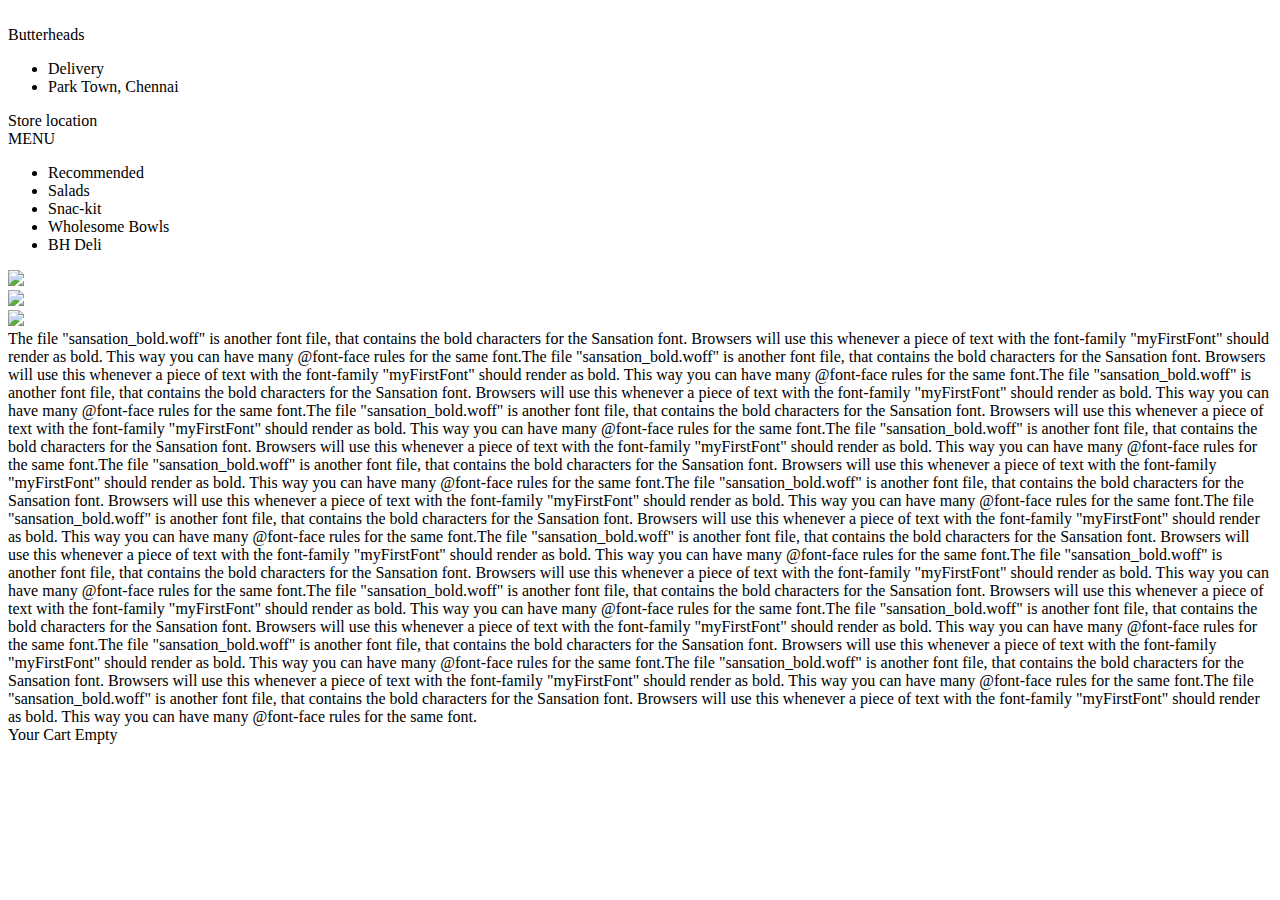
==== index.html @ fcb6c15d "Add files via upload" ====
<!doctype html>
<html lang="en">
  <head>
    <!-- Required meta tags -->
    <meta charset="utf-8">
    <meta name="viewport" content="width=device-width, initial-scale=1">
    <link rel="shortcut icon" href="favicon.ico">
    <script type="text/javascript" src="js/jquery-3.6.0.slim.min.js"></script>
    <script src="js/bootstrap.bundle.min.js"></script>
    <script type="text/javascript" src="js/slick.min.js"></script>

    <link href="css/style.css" rel="stylesheet" />
    <link href="css/slick.css" rel="stylesheet" />
    <!-- Bootstrap CSS -->
    <link href="css/bootstrap.min.css" rel="stylesheet">
    <link href="css/font-awesome.min.css" rel="stylesheet">
    
    <!-- Javascript -->
    
    <title>Order food online from India's best food delivery service. Order from restaurants near you</title>
    
  </head>
  <body>
      <!-- Page header content -->
        <header class="app-header">
            <div class="container">
                <div class="row">
                    <div class="col-3">
                        <div class="app-logo">
                            <img class="img-logo" src="images/logo.png" alt="">
                        </div>
                    </div>
                    <div class="col-7">
                        <div class="app-location-address">
                            <div class="web-service-name">Butterheads</div>
                            <ul class="delivery-option">
                                <li class="delivery-option-menu delivery-selected-option">
                                    <span>Delivery</span>
                                    <i class="fa fa-angle-down"></i>
                                </li>
                                <li class="delivery-option-menu delivery-address">
                                    <i class="fa fa-map-marker"></i>
                                    <div class="user-map-location">Park Town, Chennai</div>
                                    <i class="fa fa-angle-down pull-right"></i>
                                </li>
                            </ul>
                        </div>
                    </div>
                    <div class="col-2">
                        <div class="app-store-location">
                            Store location
                        </div>
                    </div>
                  </div>
            </div>
        </header>
        <div class="container">
            <div class="app-content">
                <div class="row">
                    <div class="col-3">
                        <div class="app-menus">
                            <div class="website-menu-wrapper">
                                <div class="app-menu-heading">MENU </div>
                                <div class="app-menu-list-wrapper">
                                    <ul class="app-menu-list">
                                        <li class="app-menu-list-item active" id="app-menu-list-recommended">Recommended</li>
                                        <li class="app-menu-list-item" id="app-menu-list-salads">Salads</li>
                                        <li class="app-menu-list-item" id="app-menu-list-snacKit-">Snac-kit</li>
                                        <li class="app-menu-list-item" id="app-menu-list-wholesomeBowls">Wholesome Bowls</li>
                                        <li class="app-menu-list-item" id="app-menu-list-BHDeli">BH Deli</li>
                                    </ul>
                                </div>
                            </div>
                        </div>
                    </div>
                    <div class="col-6">
                        <div class="app-slider">
                            <div id="app-home-sider">
                                <div><img src="images/banner1.jpg" class="app-home-sider-img"></div>
                                <div><img src="images/banner2.jpg" class="app-home-sider-img"></div>
                                <div><img src="images/banner3.jpg" class="app-home-sider-img"></div>
                            </div>
                        </div>
                        The file "sansation_bold.woff" is another font file, that contains the bold characters for the Sansation font.

Browsers will use this whenever a piece of text with the font-family "myFirstFont" should render as bold.

This way you can have many @font-face rules for the same font.The file "sansation_bold.woff" is another font file, that contains the bold characters for the Sansation font.

Browsers will use this whenever a piece of text with the font-family "myFirstFont" should render as bold.

This way you can have many @font-face rules for the same font.The file "sansation_bold.woff" is another font file, that contains the bold characters for the Sansation font.

Browsers will use this whenever a piece of text with the font-family "myFirstFont" should render as bold.

This way you can have many @font-face rules for the same font.The file "sansation_bold.woff" is another font file, that contains the bold characters for the Sansation font.

Browsers will use this whenever a piece of text with the font-family "myFirstFont" should render as bold.

This way you can have many @font-face rules for the same font.The file "sansation_bold.woff" is another font file, that contains the bold characters for the Sansation font.

Browsers will use this whenever a piece of text with the font-family "myFirstFont" should render as bold.

This way you can have many @font-face rules for the same font.The file "sansation_bold.woff" is another font file, that contains the bold characters for the Sansation font.

Browsers will use this whenever a piece of text with the font-family "myFirstFont" should render as bold.

This way you can have many @font-face rules for the same font.The file "sansation_bold.woff" is another font file, that contains the bold characters for the Sansation font.

Browsers will use this whenever a piece of text with the font-family "myFirstFont" should render as bold.

This way you can have many @font-face rules for the same font.The file "sansation_bold.woff" is another font file, that contains the bold characters for the Sansation font.

Browsers will use this whenever a piece of text with the font-family "myFirstFont" should render as bold.

This way you can have many @font-face rules for the same font.The file "sansation_bold.woff" is another font file, that contains the bold characters for the Sansation font.

Browsers will use this whenever a piece of text with the font-family "myFirstFont" should render as bold.

This way you can have many @font-face rules for the same font.The file "sansation_bold.woff" is another font file, that contains the bold characters for the Sansation font.

Browsers will use this whenever a piece of text with the font-family "myFirstFont" should render as bold.

This way you can have many @font-face rules for the same font.The file "sansation_bold.woff" is another font file, that contains the bold characters for the Sansation font.

Browsers will use this whenever a piece of text with the font-family "myFirstFont" should render as bold.

This way you can have many @font-face rules for the same font.The file "sansation_bold.woff" is another font file, that contains the bold characters for the Sansation font.

Browsers will use this whenever a piece of text with the font-family "myFirstFont" should render as bold.

This way you can have many @font-face rules for the same font.The file "sansation_bold.woff" is another font file, that contains the bold characters for the Sansation font.

Browsers will use this whenever a piece of text with the font-family "myFirstFont" should render as bold.

This way you can have many @font-face rules for the same font.The file "sansation_bold.woff" is another font file, that contains the bold characters for the Sansation font.

Browsers will use this whenever a piece of text with the font-family "myFirstFont" should render as bold.

This way you can have many @font-face rules for the same font.The file "sansation_bold.woff" is another font file, that contains the bold characters for the Sansation font.

Browsers will use this whenever a piece of text with the font-family "myFirstFont" should render as bold.

This way you can have many @font-face rules for the same font.
                    </div>
                    <div class="col-3">
                        <div class="app-cart-container">
                            <span class="app-cart-heading">Your Cart Empty</span>
                            <img class="empty-cart-img" src="images/web-cart-gray.png" alt="">
                        </div>
                    </div>
                </div>
            </div>
        </div>
      <!-- Page Footer content -->
      <!-- <footer>
          Footer
      </footer> -->
        
      <script>
        $(document).ready(function(){
            $('#app-home-sider').slick({
                dots: false,
                infinite: true,
                arrows: false,
                speed: 500,
                fade: true,
                cssEase: 'linear'
            });
        });
    </script>

  </body>
</html>
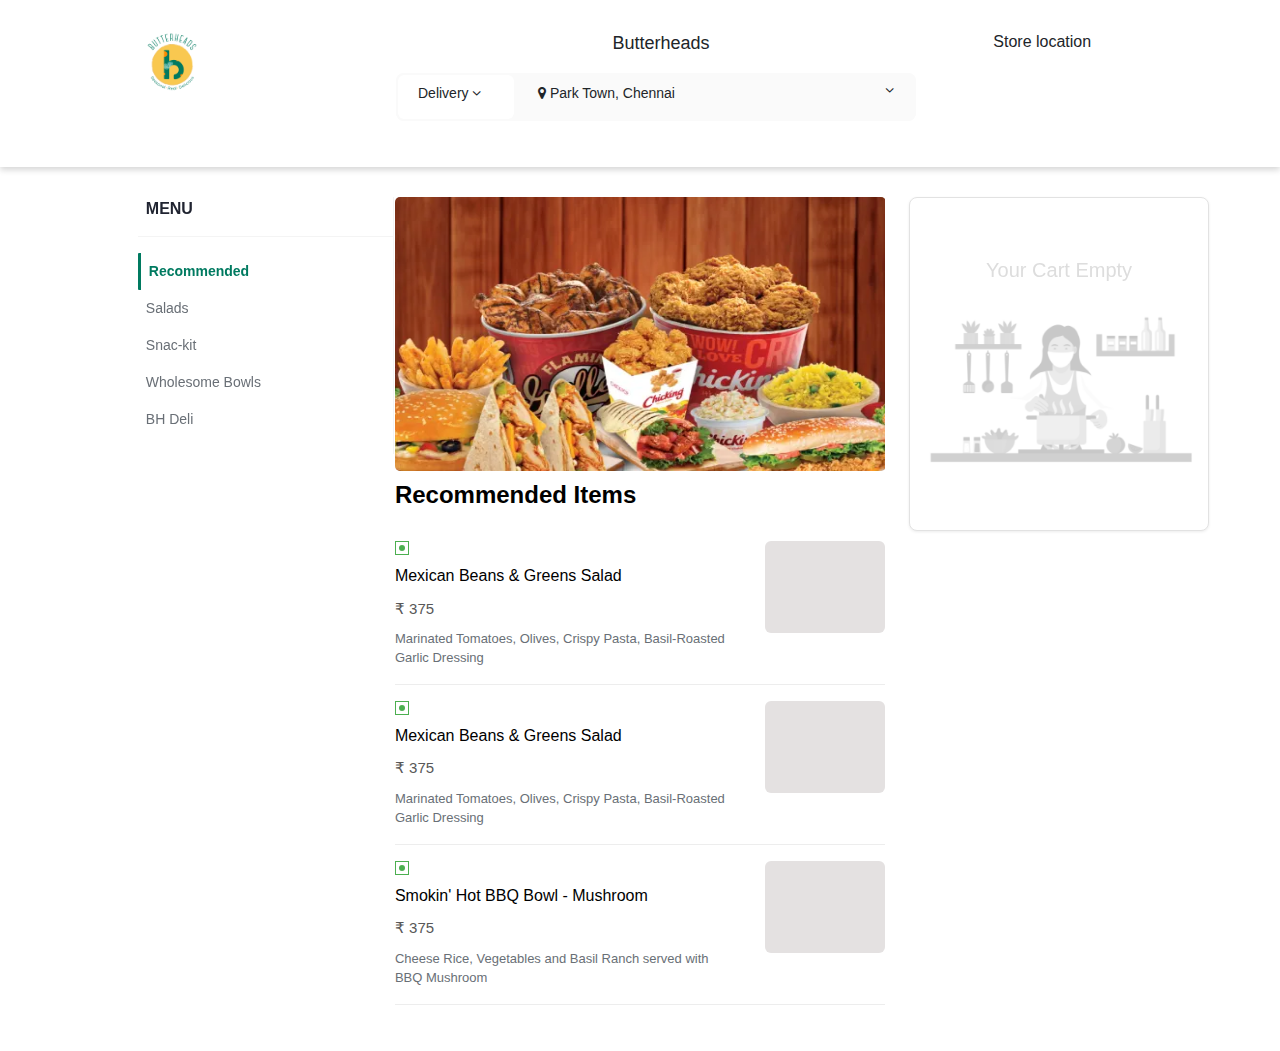
==== commit b98f15a4: "Slider with listings" ====
--- a/index.html
+++ b/index.html
@@ -81,67 +81,57 @@
                                 <div><img src="images/banner3.jpg" class="app-home-sider-img"></div>
                             </div>
                         </div>
-                        The file "sansation_bold.woff" is another font file, that contains the bold characters for the Sansation font.
+                        <div class="category-items-container">
+                            <h2 class="category-items-menu">Recommended Items</h2>
+                            <ul class="category-items-wrapper">
+                                <li class="category-items-list">
+                                    <div class="item-list-detais">
+                                        <div class="food-item-type item-food-out">
+                                            <div class="item-food-in"></div>
+                                        </div>
+                                        <div class="item-list-title">Mexican Beans & Greens Salad</div>
+                                        <div class="item-list-price">₹ 375</div>
+                                        <div class="item-list-desc">
+                                            Marinated Tomatoes, Olives, Crispy Pasta, Basil-Roasted Garlic Dressing
+                                        </div>
+                                    </div>
+                                    <div  class="item-list-thumb">
+                                        <div class="item-list-img-wrap" style="background-image: url(&quot;//cdn.dotpe.in/reports/item/14243/Fresh_Mozzarella_Dotpe_1_jpg&quot;); display: flex; place-items: center;"></div>
+                                    </div>
+                                </li>
+                                <li class="category-items-list">
+                                    <div class="item-list-detais">
+                                        <div class="food-item-type item-food-out">
+                                            <div class="item-food-in"></div>
+                                        </div>
+                                        <div class="item-list-title">Mexican Beans & Greens Salad</div>
+                                        <div class="item-list-price">₹ 375</div>
+                                        <div class="item-list-desc">
+                                            Marinated Tomatoes, Olives, Crispy Pasta, Basil-Roasted Garlic Dressing
+                                        </div>
+                                    </div>
+                                    <div  class="item-list-thumb">
+                                        <div class="item-list-img-wrap" style="background-image: url(&quot;//cdn.dotpe.in/reports/item/14243/House_Mix_JPG&quot;); display: flex; place-items: center;"></div>
+                                    </div>
+                                </li>
+                                <li class="category-items-list">
+                                    <div class="item-list-detais">
+                                        <div class="food-item-type item-food-out">
+                                            <div class="item-food-in"></div>
+                                        </div>
+                                        <div class="item-list-title">Smokin' Hot BBQ Bowl - Mushroom</div>
+                                        <div class="item-list-price">₹ 375</div>
+                                        <div class="item-list-desc">
+                                            Cheese Rice, Vegetables and Basil Ranch served with BBQ Mushroom
+                                        </div>
+                                    </div>
+                                    <div  class="item-list-thumb">
+                                        <div class="item-list-img-wrap" style="background-image: url(&quot;//cdn.dotpe.in/reports/item/14243/BBQ_Bowl_Dotpe_jpg&quot;); display: flex; place-items: center;"></div>
+                                    </div>
+                                </li>
 
-Browsers will use this whenever a piece of text with the font-family "myFirstFont" should render as bold.
-
-This way you can have many @font-face rules for the same font.The file "sansation_bold.woff" is another font file, that contains the bold characters for the Sansation font.
-
-Browsers will use this whenever a piece of text with the font-family "myFirstFont" should render as bold.
-
-This way you can have many @font-face rules for the same font.The file "sansation_bold.woff" is another font file, that contains the bold characters for the Sansation font.
-
-Browsers will use this whenever a piece of text with the font-family "myFirstFont" should render as bold.
-
-This way you can have many @font-face rules for the same font.The file "sansation_bold.woff" is another font file, that contains the bold characters for the Sansation font.
-
-Browsers will use this whenever a piece of text with the font-family "myFirstFont" should render as bold.
-
-This way you can have many @font-face rules for the same font.The file "sansation_bold.woff" is another font file, that contains the bold characters for the Sansation font.
-
-Browsers will use this whenever a piece of text with the font-family "myFirstFont" should render as bold.
-
-This way you can have many @font-face rules for the same font.The file "sansation_bold.woff" is another font file, that contains the bold characters for the Sansation font.
-
-Browsers will use this whenever a piece of text with the font-family "myFirstFont" should render as bold.
-
-This way you can have many @font-face rules for the same font.The file "sansation_bold.woff" is another font file, that contains the bold characters for the Sansation font.
-
-Browsers will use this whenever a piece of text with the font-family "myFirstFont" should render as bold.
-
-This way you can have many @font-face rules for the same font.The file "sansation_bold.woff" is another font file, that contains the bold characters for the Sansation font.
-
-Browsers will use this whenever a piece of text with the font-family "myFirstFont" should render as bold.
-
-This way you can have many @font-face rules for the same font.The file "sansation_bold.woff" is another font file, that contains the bold characters for the Sansation font.
-
-Browsers will use this whenever a piece of text with the font-family "myFirstFont" should render as bold.
-
-This way you can have many @font-face rules for the same font.The file "sansation_bold.woff" is another font file, that contains the bold characters for the Sansation font.
-
-Browsers will use this whenever a piece of text with the font-family "myFirstFont" should render as bold.
-
-This way you can have many @font-face rules for the same font.The file "sansation_bold.woff" is another font file, that contains the bold characters for the Sansation font.
-
-Browsers will use this whenever a piece of text with the font-family "myFirstFont" should render as bold.
-
-This way you can have many @font-face rules for the same font.The file "sansation_bold.woff" is another font file, that contains the bold characters for the Sansation font.
-
-Browsers will use this whenever a piece of text with the font-family "myFirstFont" should render as bold.
-
-This way you can have many @font-face rules for the same font.The file "sansation_bold.woff" is another font file, that contains the bold characters for the Sansation font.
-
-Browsers will use this whenever a piece of text with the font-family "myFirstFont" should render as bold.
-
-This way you can have many @font-face rules for the same font.The file "sansation_bold.woff" is another font file, that contains the bold characters for the Sansation font.
-
-Browsers will use this whenever a piece of text with the font-family "myFirstFont" should render as bold.
-
-This way you can have many @font-face rules for the same font.The file "sansation_bold.woff" is another font file, that contains the bold characters for the Sansation font.
-
-Browsers will use this whenever a piece of text with the font-family "myFirstFont" should render as bold.
-
-This way you can have many @font-face rules for the same font.
+                            </ul>
+                        </div>
                     </div>
                     <div class="col-3">
                         <div class="app-cart-container">
--- a/css/style.css
+++ b/css/style.css
@@ -0,0 +1,272 @@
+@font-face {
+    font-family: 'FontAwesome';
+    src: url("../fonts/fontawesome-webfont.eot");
+    src: url("../fonts/fontawesome-webfont.eot?#iefix&v=4.0.3") format("embedded-opentype"), url("../fonts/fontawesome-webfont.woff?v=4.0.3") format("woff"), url("../fonts/fontawesome-webfont.ttf?v=4.0.3") format("truetype"), url("../fonts/fontawesome-webfont.svg?v=4.0.3#fontawesomeregular") format("svg");
+    font-weight: normal;
+    font-style: normal; 
+}
+
+body, body * {
+    font-family: sans-serif;
+}
+
+.app-header{    
+    background: #fff;
+    padding: 30px 10%;
+    box-shadow: 0 3px 6px rgb(0 0 0 / 16%);
+    min-height: 125px;
+}
+
+.app-main-header{
+    display: flex;
+}
+.app-logo{
+    padding: 2px;
+    max-width: 240px;
+    min-width: 240px;
+}
+
+.app-location-address{
+    display: flex;
+    flex-direction: column;
+    max-width: 530px;
+    min-width: 530px;
+}
+
+.web-service-name{
+    text-align: center;
+    margin-bottom: 16px;
+    font-weight: 500!important;
+    font-size: 18px;
+}
+
+.app-logo .img-logo{
+    max-width: 120px;
+    max-height: 60px;
+    object-fit: contain;
+}
+
+.app-content {
+    padding: 30px 5%;
+}
+
+
+
+.delivery-option .delivery-option-menu{
+    padding: 8px 20px;
+}
+
+.delivery-option{
+    list-style-type: none;
+    width: 520px;
+    height: 48px;
+    background: #fafafa 0 0 no-repeat padding-box;
+    border-radius: 8px;
+    display: flex;
+    flex-direction: row;
+    justify-content: flex-start;
+    padding: 0;
+    font-size: 14px;
+}
+
+.delivery-selected-option {
+    background: #fff 0 0 no-repeat padding-box;
+    border-radius: 8px;
+    border: 2px solid #fafafa;
+    padding-top: 8px;
+    padding-bottom: 8px;
+    max-width: 120px;
+    min-width: 120px;
+}
+
+.delivery-address{
+    background: transparent;
+    border-radius: 8px;
+    border: 2px solid #fafafa;
+    padding-top: 8px;
+    padding-bottom: 8px;
+    max-width: 400px;
+    min-width: 400px;
+}
+
+.user-map-location{
+    width: 90%;
+    white-space: pre;
+    text-overflow: ellipsis;
+    overflow: hidden;
+    display: inline-block;
+    vertical-align: bottom;
+}
+
+.app-menu-wrapper {
+    display: flex;
+    flex-direction: column;
+    padding: 15px 22px 15px 0;
+    border-right: 2px solid #f4f4f4;
+    height: -webkit-fit-content;
+    height: -moz-fit-content;
+    height: fit-content;
+    max-height: calc(100vh - 190px);
+    width: 240px;
+}
+
+.app-menu-heading {
+    color: #202431;
+    border-bottom: 1px solid #f4f4f4;
+    padding-bottom: 15px;
+    padding-left: 8px;
+    margin-bottom: 16px;
+    font-weight: 700!important;
+    font-size: 16px;
+}
+
+.app-menus{
+    border-right: 1px solid #f4f4f4;
+    position: fixed;
+    width: 20%;
+}
+
+ul.app-menu-list {
+    padding-left: 0;
+    list-style-type: none;
+}
+
+.app-menu-list li.app-menu-list-item  {
+    color: #696f76;
+    font-size: 14px;
+    font-weight: 400;
+    padding-top: 8px;
+    padding-bottom: 8px;
+    padding-left: 8px;
+    width: 90%;
+    word-break: break-word;
+    cursor: pointer;
+}
+
+.app-menu-list li.app-menu-list-item.active {
+    color: #007a60 !important;
+    border-left: 3px solid #007a60;
+    font-weight: 700;
+    border-radius: 1px;
+}
+.app-slider{
+    margin-bottom: 10px;
+}
+.app-home-sider-img{
+    width :100%;
+    height: 274px;
+    border-radius: 5px;
+}
+
+.app-cart-container{
+    min-width: 300px;
+    max-width: 300px;
+    height: 334px;
+    max-height: 404px;
+    border: 1px solid #e2e2e2;
+    border-radius: 8px;
+    box-shadow: 0 1px 3px rgb(0 0 0 / 8%);
+    background-color: #fff;
+
+    display: flex;
+    flex-direction: column;
+    justify-content: center;
+    align-items: center;
+    position: fixed;
+}
+
+.app-cart-heading{
+    margin-bottom: 20px;
+    color: #ddd;
+    font-weight: 500!important;
+    font-size: 20px;
+}
+
+.empty-cart-img{
+    width :283px;
+    height: 168px;
+}
+
+h2.category-items-menu{
+    font-size: 24px;
+    font-weight: 700;
+    color: #000;
+    margin-bottom: 15px;
+}
+
+.category-items-wrapper{
+    list-style-type: none;
+    padding: 0;
+}
+
+.item-list-detais{
+    width: 70%;
+    margin-right: 25px;
+}
+
+.item-food-out {
+    border: 1px solid #4caf50;
+    width: 12px;
+    height: 12px;
+    display: flex;
+    align-items: center;
+    justify-content: center;
+    background: #fff;
+    width: 14px;
+    height: 14px;
+}
+
+.item-food-in  {
+    border-radius: 50%;
+    background: #4caf50;
+    width: 6px;
+    height: 6px;
+}
+
+.item-list-title{
+    margin-bottom: 0;
+    font-size: 16px;
+    font-weight: 500!important;
+    color: #000!important;
+    line-height: 1.42;
+}
+
+.item-list-price{
+    font-size: 15px;
+    color: #585858!important;
+    font-weight: 400;
+    margin: 10px 0;
+}
+
+.item-list-desc{
+    line-height: 1.45;
+    color: #696f76;
+    font-size: 13px;
+    font-weight: 400!important;
+}
+
+.item-list-img-wrap{
+    border-radius: 6px;
+    height: 92px;
+    width: 120px;
+    position: relative;
+    background-size: cover;
+    background-color: #e4e1e1;
+    background-position: 50%;
+}
+
+.category-items-list{
+    display: inline-flex;
+    justify-content: space-between;
+    padding: 16px 0;
+    border-radius: 0;
+    border: none;
+    border-bottom: 1px solid #ededed;
+}
+
+.food-item-type {
+    margin-bottom: 10px;
+}
+.food-item-veg{
+
+}